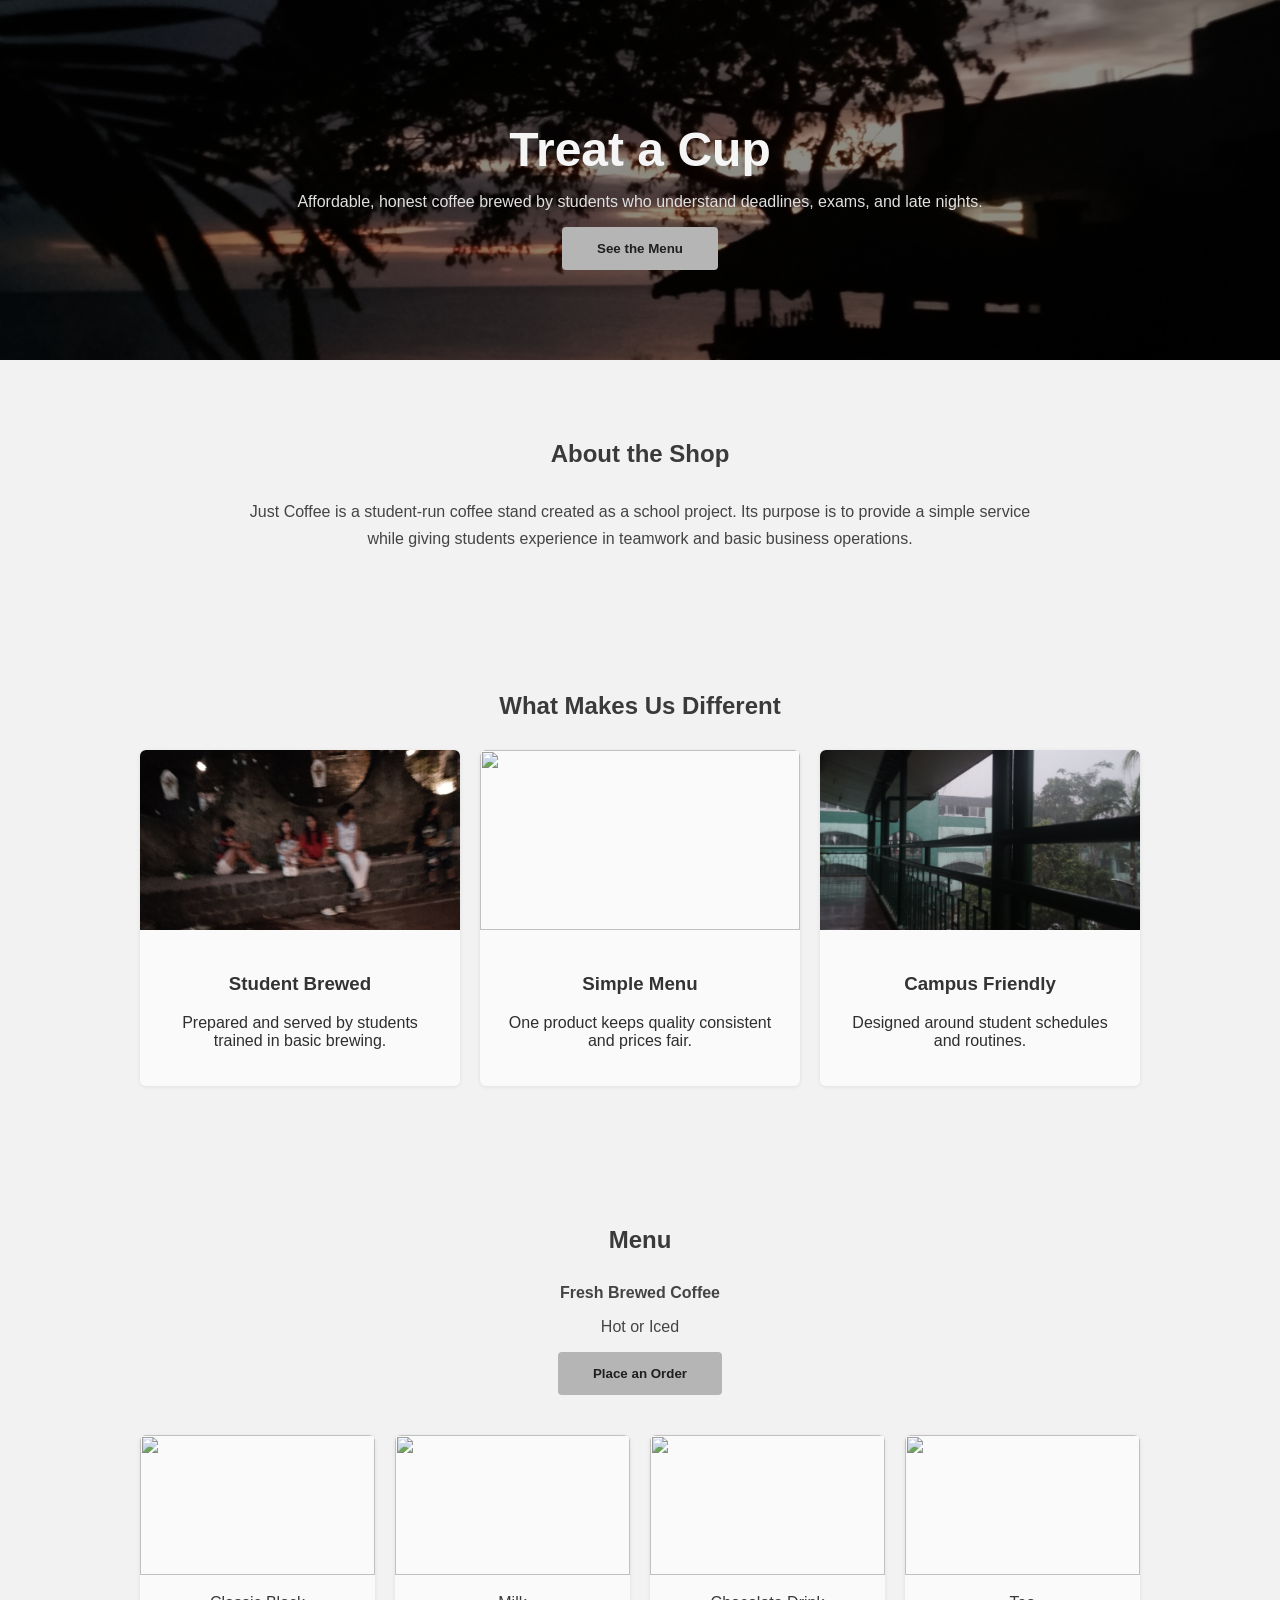
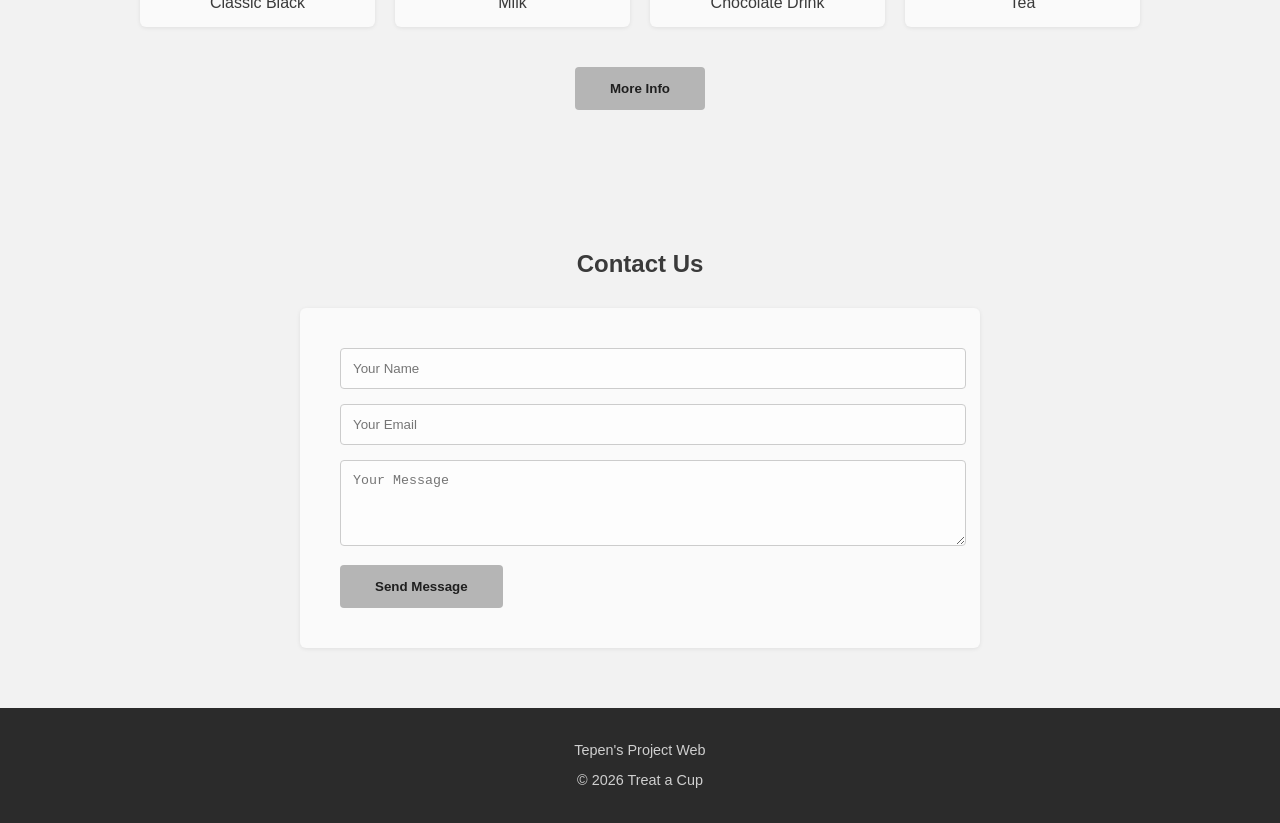
==== index.html @ 4d72328b "Add files via upload" ====
<!DOCTYPE html>
<html lang="en">
<head>
    <meta charset="UTF-8">
    <title>Treat a Cup | Student Brewed</title>
    <meta name="viewport" content="width=device-width, initial-scale=1.0">

    <!-- Link to external CSS file -->
    <link rel="stylesheet" href="style.css">
</head>
<body>

    <!-- Header / Hero section -->
    <header>
        <h1>Treat a Cup</h1>
        <p>
            Affordable, honest coffee brewed by students who understand
            deadlines, exams, and late nights.
        </p>
        <button onclick="scrollToMenu()">See the Menu</button>
    </header>

    <!-- About section -->
    <section>
        <h2>About the Shop</h2>
        <p class="center-text">
            Just Coffee is a student-run coffee stand created as a school project.
            Its purpose is to provide a simple service while giving students
            experience in teamwork and basic business operations.
        </p>
    </section>

    <!-- Features section -->
    <section>
        <h2>What Makes Us Different</h2>

        <div class="cards">
            <div class="card">
                <img src="ao.jpg">
                <div class="card-content">
                    <h3>Student Brewed</h3>
                    <p>Prepared and served by students trained in basic brewing.</p>
                </div>
            </div>

            <div class="card">
                <img src="tilt.jpg">
                <div class="card-content">
                    <h3>Simple Menu</h3>
                    <p>One product keeps quality consistent and prices fair.</p>
                </div>
            </div>

            <div class="card">
                <img src="mrem.jpg">
                <div class="card-content">
                    <h3>Campus Friendly</h3>
                    <p>Designed around student schedules and routines.</p>
                </div>
            </div>
        </div>
    </section>

    <!-- Menu section -->
    <section class="menu" id="menu">
    <h2>Menu</h2>
    <p><strong>Fresh Brewed Coffee</strong></p>
    <p>Hot or Iced</p>
    
<button onclick="openOrder()">Place an Order</button>

<div id="orderBox" class="order-box hidden">
    <h3>Choose Your Coffee</h3>

    <div class="options">
        <label><input type="radio" name="coffee" value="Classic Black"> Classic Black</label>
        <label><input type="radio" name="coffee" value="Milk"> Milk</label>
        <label><input type="radio" name="coffee" value="Chocolate"> Chocolate</label>
        <label><input type="radio" name="coffee" value="Tea"> Tea</label>
    </div>

    <h3>Sugar Level</h3>

    <div class="options">
        <label><input type="radio" name="sugar" value="0%"> 0%</label>
        <label><input type="radio" name="sugar" value="25%"> 25%</label>
        <label><input type="radio" name="sugar" value="50%"> 50%</label>
        <label><input type="radio" name="sugar" value="100%"> 100%</label>
    </div>

    <button onclick="submitOrder()">Confirm Order</button>
</div>

    <div class="menu-items">
        <div class="menu-item">
            <img src="blackc.jpg">
            <p>Classic Black</p>
        </div>

        <div class="menu-item">
            <img src="milk.jpg">
            <p>Milk</p>
        </div>

        <div class="menu-item">
            <img src="choco.jpg">
            <p>Chocolate Drink</p>
        </div>

        <div class="menu-item">
            <img src="tea.jpg">
            <p>Tea</p>
        </div>
    </div>

    <button onclick="toggleDetails()">More Info</button>

    <p id="details" class="hidden">
        All flavors are made using the same base brew.
        Adjusted only with milk, and sugar to keep
        preparation simple and consistent.
    </p>
</section>

    <!-- Contact section -->
    <section>
        <h2>Contact Us</h2>

        <div class="contact">
<form onsubmit="submitContactForm(event)">
                <input type="text" id="contactName" placeholder="Your Name" required>
                <input type="email" id="contactEmail" placeholder="Your Email" required>
                <textarea rows="4" id="contactMessage" placeholder="Your Message"></textarea>
                <button type="submit">Send Message</button>
            </form>

            <p id="formMessage" class="hidden">
                **This contact form is for demonstration purposes only.**
            </p>
        </div>
    </section>

    <!-- Footer -->
    <footer>
        <p>Tepen's Project Web</p>
        <p>© 2026 Treat a Cup</p>
    </footer>

    <!-- Link to external JavaScript file -->
    <script src="script.js"></script>

</body>
</html>
---- style.css ----
/* General page styling */
body {
    margin: 0;
    font-family: Arial, sans-serif;
    background-color: #f2f2f2;
    color: #2e2e2e;
}

/* Header / hero section */
header {
    background: linear-gradient(rgba(0,0,0,0.45), rgba(0,0,0,0.45)),
                url("bg.jpg");
    background-size: cover;
    background-position: center;
    color: #f5f5f5;
    padding: 90px 20px;
    text-align: center;
}

header h1 {
    font-size: 3rem;
    margin-bottom: 10px;
}

header p {
    color: #e0e0e0;
}

/* Buttons */
button {
    padding: 14px 35px;
    border: none;
    background-color: #b5b5b5;
    color: #1f1f1f;
    font-weight: bold;
    cursor: pointer;
    border-radius: 4px;
    transition: background-color 0.3s;
}

button:hover {
    background-color: #9f9f9f;
}

/* Section layout */
section {
    padding: 60px 20px;
    max-width: 1000px;
    margin: auto;
}

/* Headings */
h2 {
    text-align: center;
    color: #3a3a3a;
    margin-bottom: 30px;
}

/* Centered paragraph text */
.center-text {
    max-width: 800px;
    margin: auto;
    line-height: 1.7;
    text-align: center;
    color: #444;
}

/* Card layout */
.cards {
    display: grid;
    grid-template-columns: repeat(auto-fit, minmax(250px, 1fr));
    gap: 20px;
}

.card {
    background-color: #fafafa;
    border-radius: 6px;
    overflow: hidden;
    box-shadow: 0 1px 4px rgba(0,0,0,0.08);
    transition: transform 0.3s;
}

.card:hover {
    transform: translateY(-3px);
}

.card img {
    width: 100%;
    height: 180px;
    object-fit: cover;
    filter: grayscale(30%);
}

.card-content {
    padding: 20px;
    text-align: center;
}

.card-content h3 {
    color: #333;
}

/* Menu section */
.menu {
    text-align: center;
}

.menu p {
    color: #444;
}

/* Contact form */
.contact {
    background-color: #fafafa;
    padding: 40px;
    border-radius: 6px;
    max-width: 600px;
    margin: auto;
    box-shadow: 0 1px 4px rgba(0,0,0,0.08);
}

.contact input,
.contact textarea {
    width: 100%;
    padding: 12px;
    margin-bottom: 15px;
    border-radius: 4px;
    border: 1px solid #ccc;
    background-color: #fdfdfd;
    color: #2e2e2e;
}

/* Utility class */
.hidden {
    display: none;
}

/* Footer */
footer {
    background-color: #2b2b2b;
    color: #cfcfcf;
    text-align: center;
    padding: 20px;
    font-size: 0.9rem;
}

/* Menu item grid */
.menu-items {
    display: grid;
    grid-template-columns: repeat(auto-fit, minmax(180px, 1fr));
    gap: 20px;
    margin: 40px 0;
}

.menu-item {
    background-color: #fafafa;
    border-radius: 6px;
    overflow: hidden;
    box-shadow: 0 1px 4px rgba(0,0,0,0.08);
    text-align: center;
}

.menu-item img {
    width: 100%;
    height: 140px;
    object-fit: cover;
    filter: grayscale(35%);
}

.menu-item p {
    margin: 15px 0;
    color: #3a3a3a;
    font-weight: 500;
}

/* Order box */
.order-box {
    margin-top: 30px;
    padding: 30px;
    background-color: #fafafa;
    border-radius: 6px;
    max-width: 500px;
    margin-left: auto;
    margin-right: auto;
    box-shadow: 0 1px 4px rgba(0,0,0,0.08);
    text-align: left;
}

.order-box h3 {
    margin-bottom: 15px;
    color: #3a3a3a;
}

/* Radio options */
.options {
    display: grid;
    gap: 10px;
    margin-bottom: 25px;
}

.options label {
    display: flex;
    align-items: center;
    gap: 10px;
    cursor: pointer;
    color: #333;
}

.options input[type="radio"] {
    accent-color: #8a8a8a;
}

/* Utility */
.hidden {
    display: none;
}
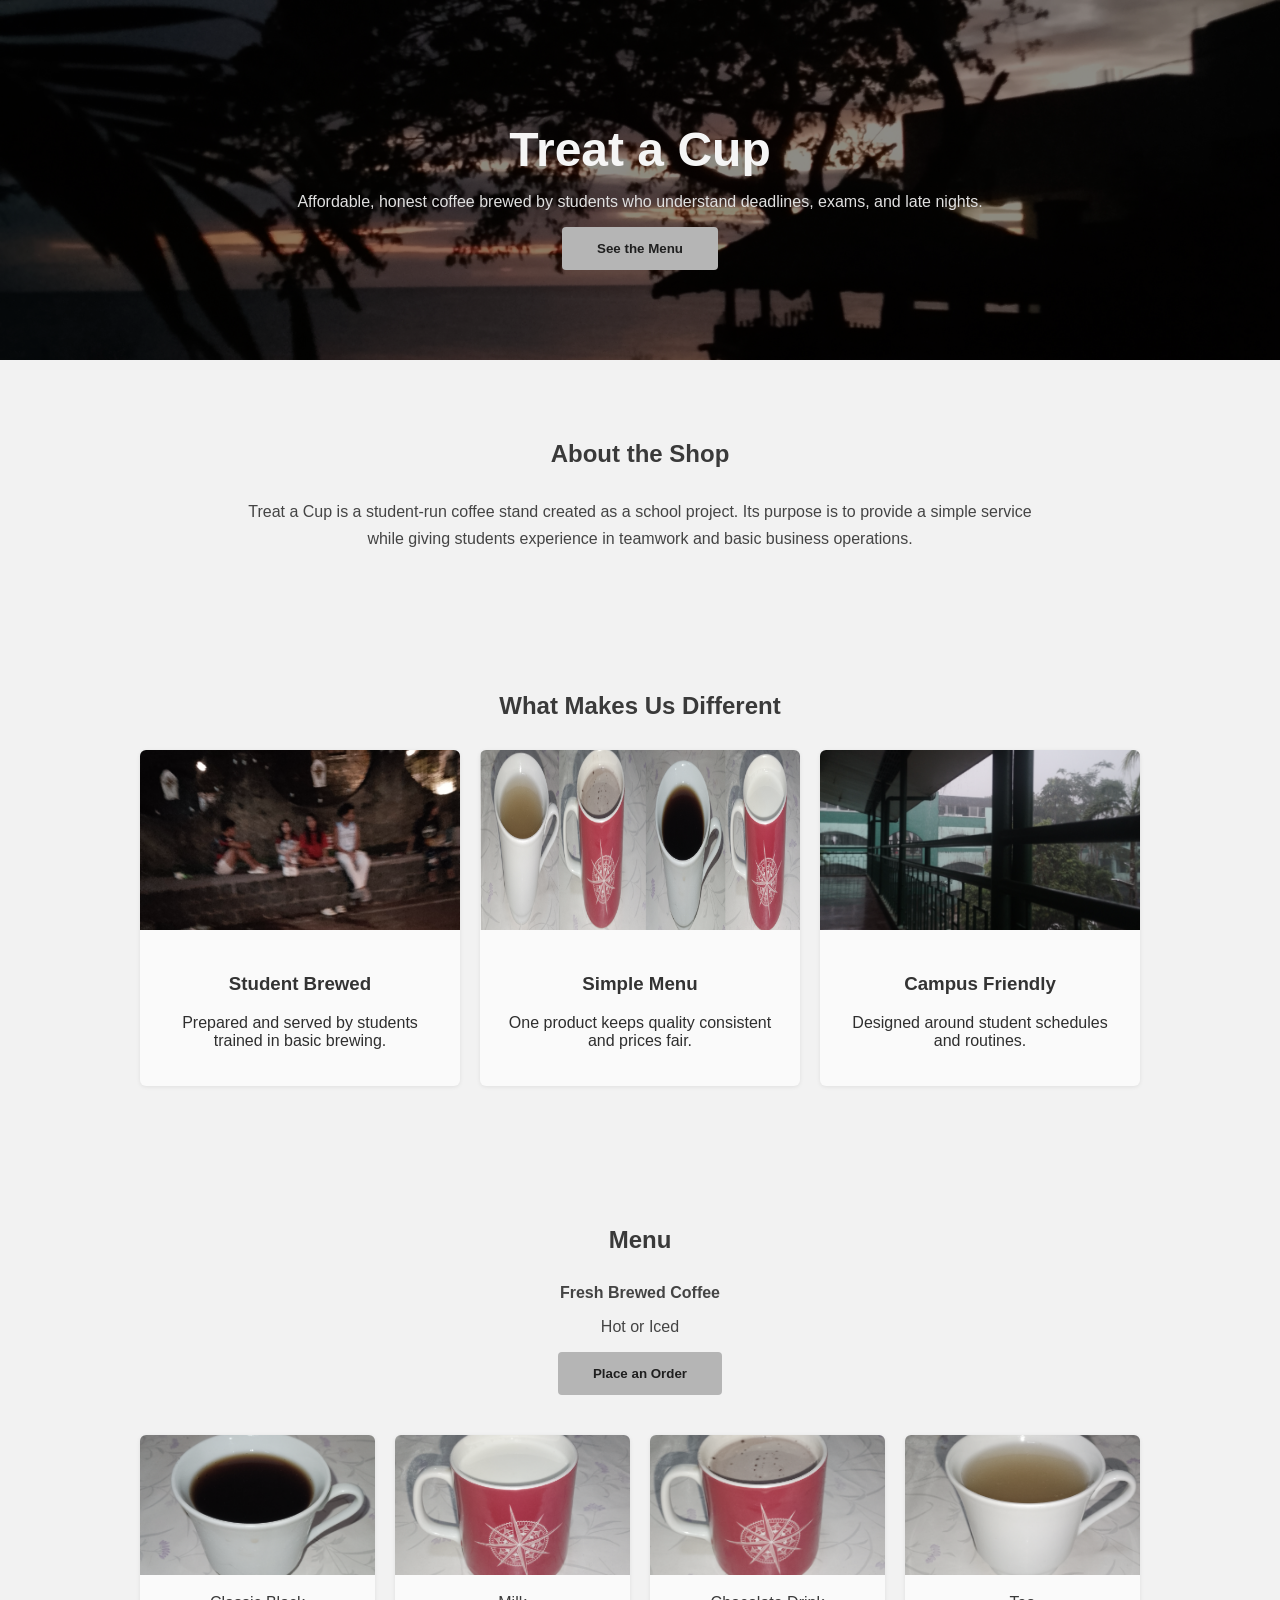
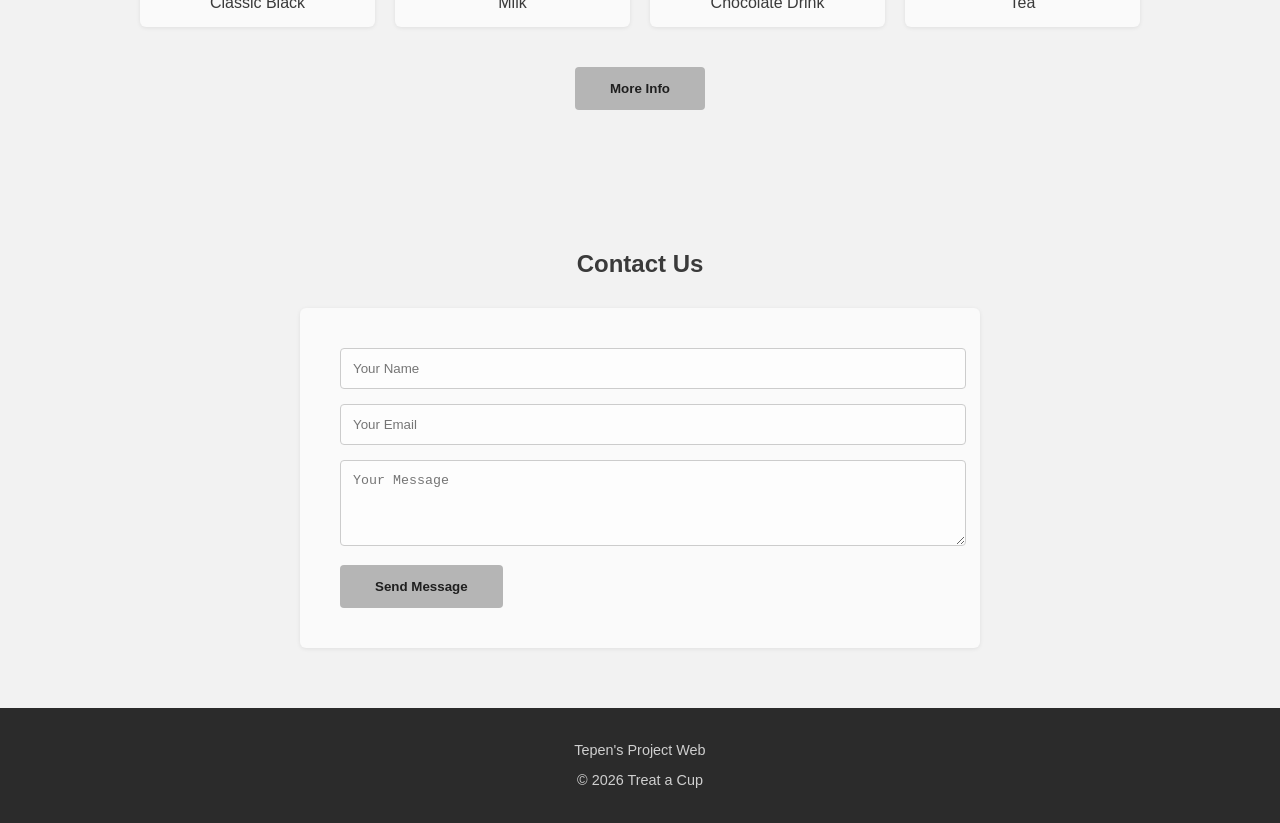
==== commit 76c83124: "Update index.html" ====
--- a/index.html
+++ b/index.html
@@ -24,7 +24,7 @@
     <section>
         <h2>About the Shop</h2>
         <p class="center-text">
-            Just Coffee is a student-run coffee stand created as a school project.
+            Treat a Cup is a student-run coffee stand created as a school project.
             Its purpose is to provide a simple service while giving students
             experience in teamwork and basic business operations.
         </p>
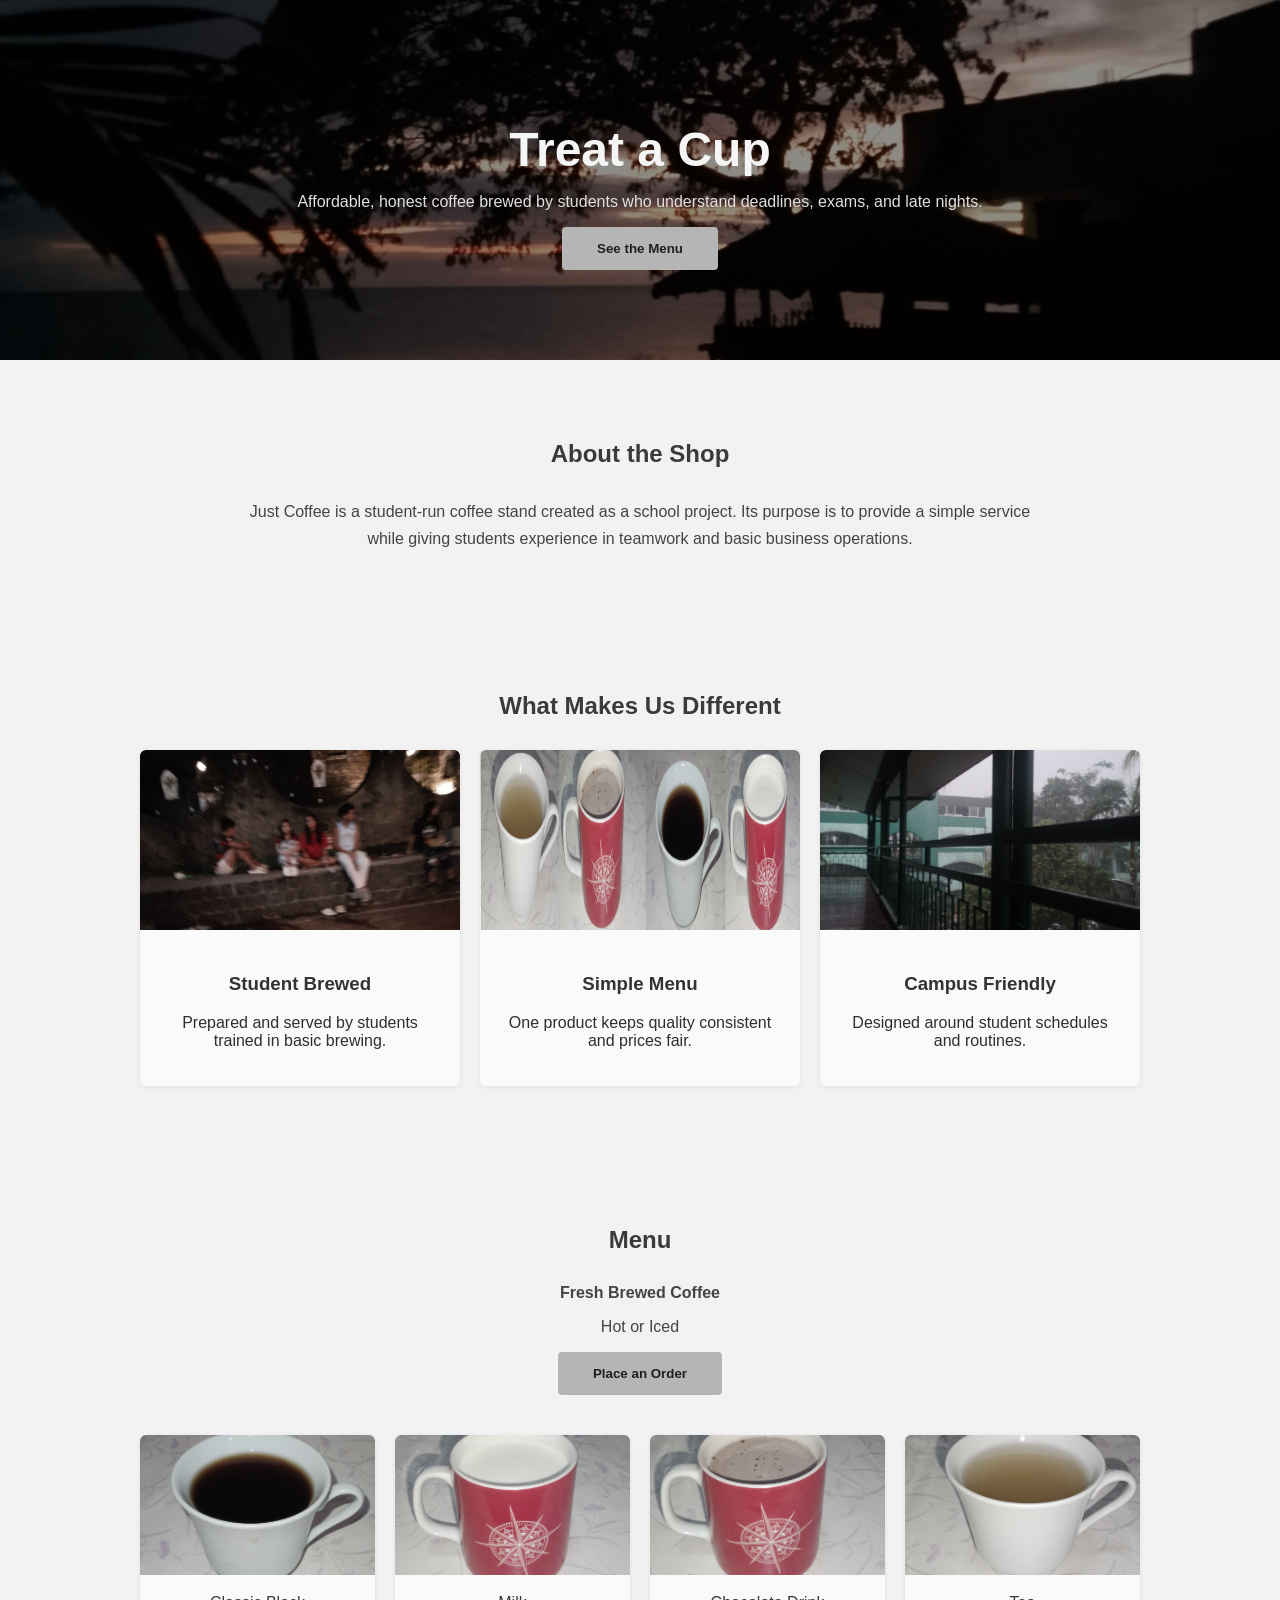
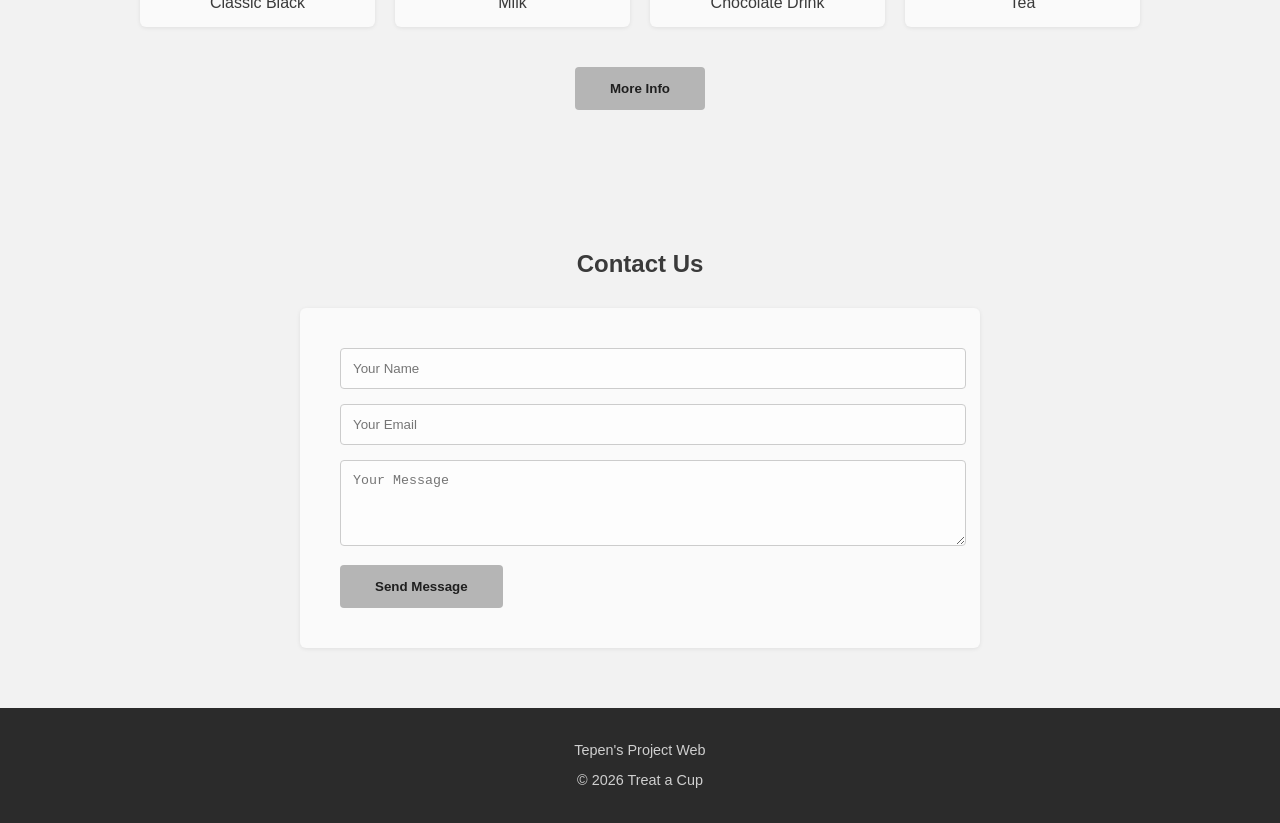
==== commit fbe1db9f: "Add files via upload" ====
--- a/index.html
+++ b/index.html
@@ -24,7 +24,7 @@
     <section>
         <h2>About the Shop</h2>
         <p class="center-text">
-            Treat a Cup is a student-run coffee stand created as a school project.
+            Just Coffee is a student-run coffee stand created as a school project.
             Its purpose is to provide a simple service while giving students
             experience in teamwork and basic business operations.
         </p>
@@ -87,6 +87,14 @@
         <label><input type="radio" name="sugar" value="50%"> 50%</label>
         <label><input type="radio" name="sugar" value="100%"> 100%</label>
     </div>
+    
+    <h3>Ice Option</h3>
+
+<div class="options">
+    <label><input type="radio" name="ice" value="No"> No Ice</label>
+    <label><input type="radio" name="ice" value="Yes"> Add Ice (+5)</label>
+</div>
+
 
     <button onclick="submitOrder()">Confirm Order</button>
 </div>
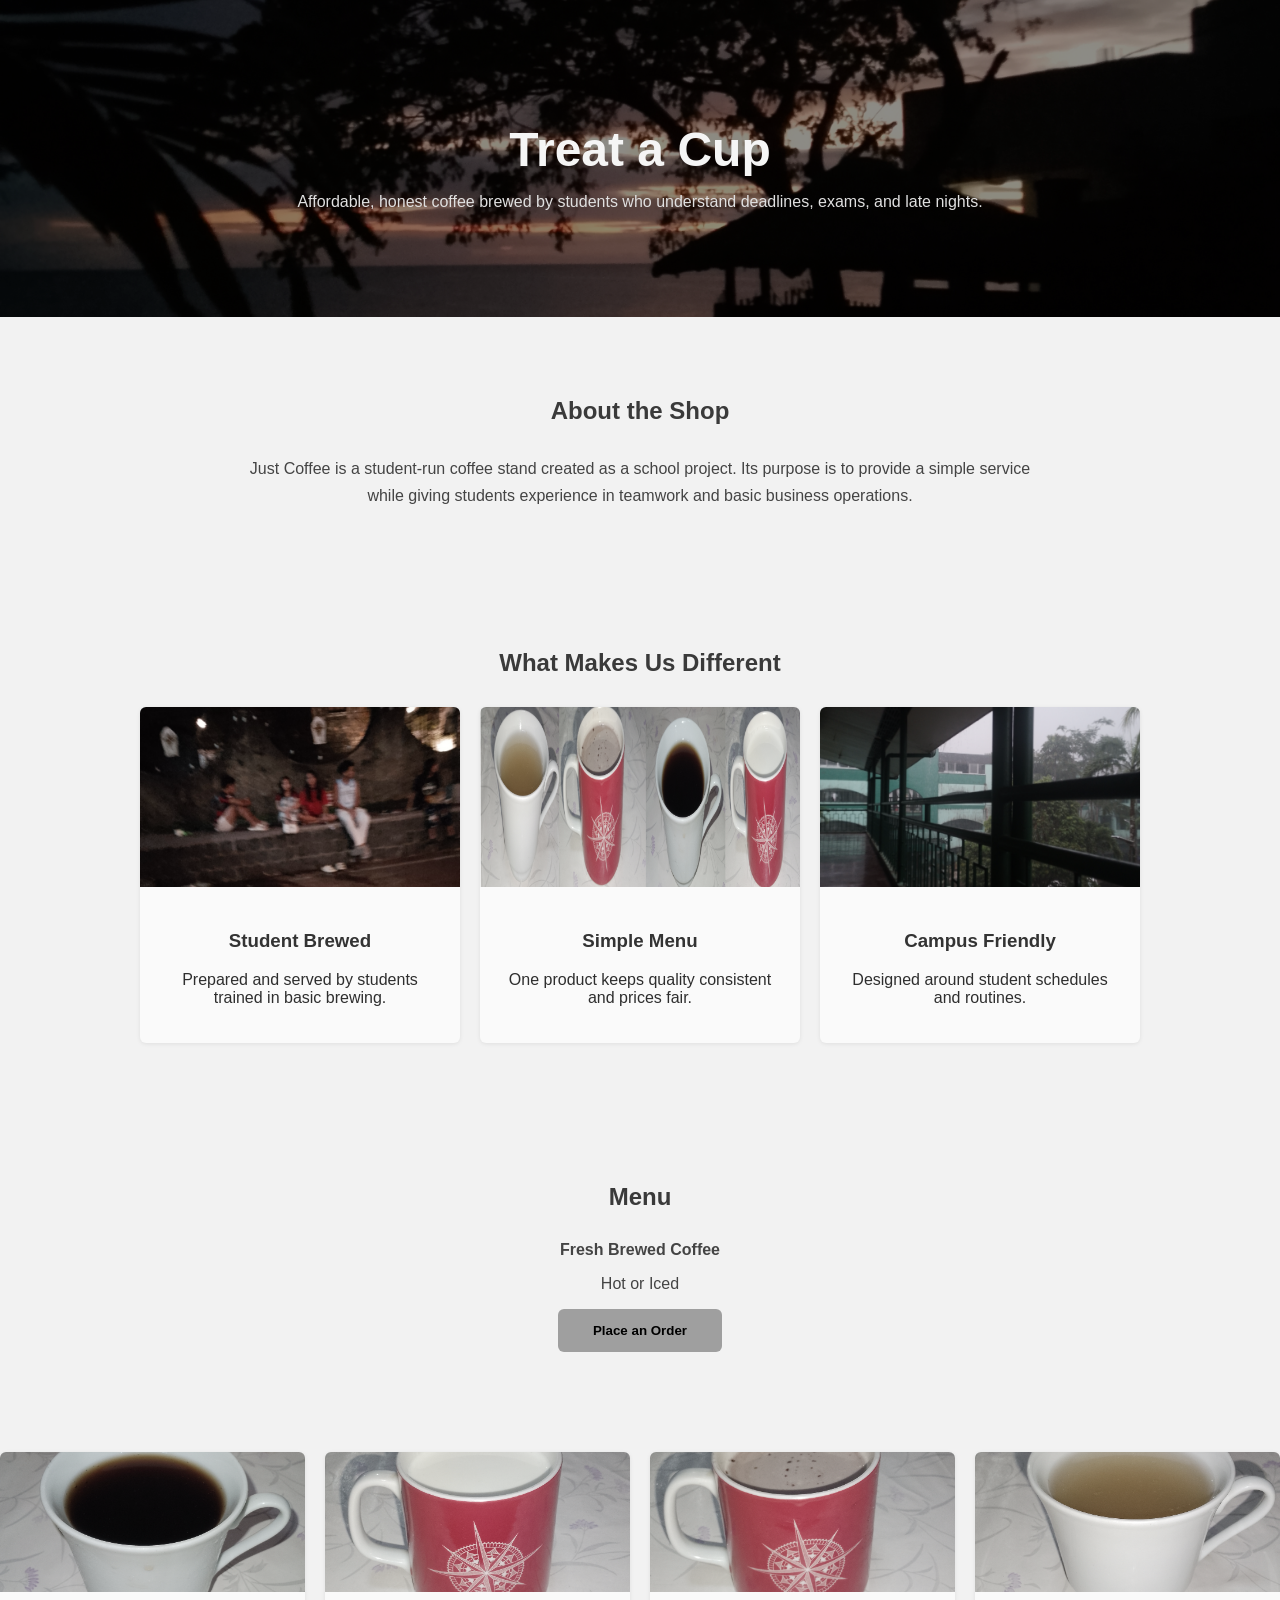
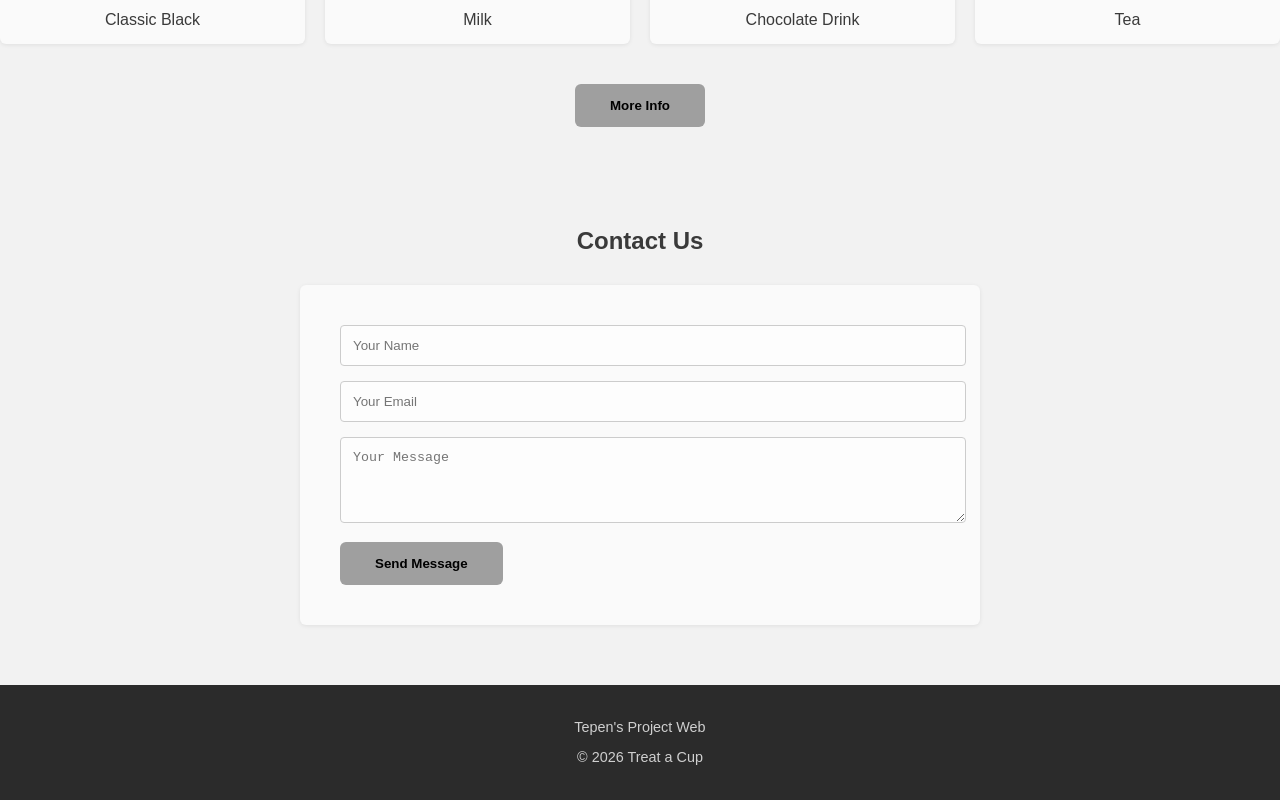
==== commit c5b4f157: "Add files via upload" ====
--- a/index.html
+++ b/index.html
@@ -4,158 +4,182 @@
     <meta charset="UTF-8">
     <title>Treat a Cup | Student Brewed</title>
     <meta name="viewport" content="width=device-width, initial-scale=1.0">
-
-    <!-- Link to external CSS file -->
     <link rel="stylesheet" href="style.css">
 </head>
 <body>
 
-    <!-- Header / Hero section -->
-    <header>
-        <h1>Treat a Cup</h1>
-        <p>
-            Affordable, honest coffee brewed by students who understand
-            deadlines, exams, and late nights.
-        </p>
-        <button onclick="scrollToMenu()">See the Menu</button>
-    </header>
+<header>
+    <h1>Treat a Cup</h1>
+    <p>Affordable, honest coffee brewed by students who understand deadlines, exams, and late nights.</p>
+</header>
 
-    <!-- About section -->
-    <section>
-        <h2>About the Shop</h2>
-        <p class="center-text">
-            Just Coffee is a student-run coffee stand created as a school project.
-            Its purpose is to provide a simple service while giving students
-            experience in teamwork and basic business operations.
-        </p>
-    </section>
+<section>
+    <h2>About the Shop</h2>
+    <p class="center-text">
+        Just Coffee is a student-run coffee stand created as a school project.
+        Its purpose is to provide a simple service while giving students
+        experience in teamwork and basic business operations.
+    </p>
+</section>
 
-    <!-- Features section -->
-    <section>
-        <h2>What Makes Us Different</h2>
-
-        <div class="cards">
-            <div class="card">
-                <img src="ao.jpg">
-                <div class="card-content">
-                    <h3>Student Brewed</h3>
-                    <p>Prepared and served by students trained in basic brewing.</p>
-                </div>
-            </div>
-
-            <div class="card">
-                <img src="tilt.jpg">
-                <div class="card-content">
-                    <h3>Simple Menu</h3>
-                    <p>One product keeps quality consistent and prices fair.</p>
-                </div>
-            </div>
-
-            <div class="card">
-                <img src="mrem.jpg">
-                <div class="card-content">
-                    <h3>Campus Friendly</h3>
-                    <p>Designed around student schedules and routines.</p>
-                </div>
+<section>
+    <h2>What Makes Us Different</h2>
+    <div class="cards">
+        <div class="card">
+            <img src="ao.jpg" alt="Student Brewed">
+            <div class="card-content">
+                <h3>Student Brewed</h3>
+                <p>Prepared and served by students trained in basic brewing.</p>
             </div>
         </div>
-    </section>
+        <div class="card">
+            <img src="tilt.jpg" alt="Simple Menu">
+            <div class="card-content">
+                <h3>Simple Menu</h3>
+                <p>One product keeps quality consistent and prices fair.</p>
+            </div>
+        </div>
+        <div class="card">
+            <img src="mrem.jpg" alt="Campus Friendly">
+            <div class="card-content">
+                <h3>Campus Friendly</h3>
+                <p>Designed around student schedules and routines.</p>
+            </div>
+        </div>
+    </div>
+</section>
 
-    <!-- Menu section -->
-    <section class="menu" id="menu">
+<section class="menu" id="menu">
     <h2>Menu</h2>
     <p><strong>Fresh Brewed Coffee</strong></p>
     <p>Hot or Iced</p>
-    
-<button onclick="openOrder()">Place an Order</button>
 
-<div id="orderBox" class="order-box hidden">
-    <h3>Choose Your Coffee</h3>
+    <button class="primary-btn" onclick="openOrder()">Place an Order</button>
 
-    <div class="options">
-        <label><input type="radio" name="coffee" value="Classic Black"> Classic Black</label>
-        <label><input type="radio" name="coffee" value="Milk"> Milk</label>
-        <label><input type="radio" name="coffee" value="Chocolate"> Chocolate</label>
-        <label><input type="radio" name="coffee" value="Tea"> Tea</label>
+    <div id="orderBox" class="order-box hidden">
+
+        <h3>Choose Your Coffee</h3>
+        <div class="options">
+            <label><input type="radio" name="coffee" value="Classic Black"> Classic Black</label>
+            <label><input type="radio" name="coffee" value="Milk"> Milk</label>
+            <label><input type="radio" name="coffee" value="Chocolate"> Chocolate</label>
+            <label><input type="radio" name="coffee" value="Tea"> Tea</label>
+        </div>
+
+        <h3>Sugar Level</h3>
+        <div class="options">
+            <label><input type="radio" name="sugar" value="0%"> 0%</label>
+            <label><input type="radio" name="sugar" value="25%"> 25%</label>
+            <label><input type="radio" name="sugar" value="50%"> 50%</label>
+            <label><input type="radio" name="sugar" value="100%"> 100%</label>
+        </div>
+
+        <h3>Ice Option</h3>
+        <div class="options">
+            <label><input type="radio" name="ice" value="No"> No Ice</label>
+            <label><input type="radio" name="ice" value="Yes"> Add Ice (+₱5)</label>
+        </div>
+
+        <h3>Delivery Details</h3>
+        <input type="text" id="customerName" placeholder="Your Name" required>
+        <input type="text" id="contactNumber" placeholder="09XXXXXXXXX" required>
+
+        <label>Address</label><select id="barangay" required>
+    <option value="">Select Barangay</option>
+    <option value="Bagumbayan">Bagumbayan</option>
+    <option value="Cahig">Cahig</option>
+    <option value="Gugo">Gugo</option>
+    <option value="Ibabang Ilog">Ibabang Ilog</option>
+    <option value="Kalawitan">Kalawitan</option>
+    <option value="Lilio">Lilio</option>
+    <option value="Loob">Loob</option>
+    <option value="Lusacan">Lusacan</option>
+    <option value="Malabanan">Malabanan</option>
+    <option value="Mangyan">Mangyan</option>
+    <option value="Mayorga">Mayorga</option>
+    <option value="Maysapan">Maysapan</option>
+    <option value="Pangol">Pangol</option>
+    <option value="Poblacion I">Poblacion I</option>
+    <option value="Poblacion II">Poblacion II</option>
+    <option value="San Antonio">San Antonio</option>
+    <option value="San Isidro">San Isidro</option>
+    <option value="San Roque">San Roque</option>
+    <option value="Santa Cruz">Santa Cruz</option>
+    <option value="Santa Filomena">Santa Filomena</option>
+    <option value="Santo Domingo">Santo Domingo</option>
+    <option value="Santo Niño">Santo Niño</option>
+    <option value="Sapang Kawayan">Sapang Kawayan</option>
+    <option value="Tangkay">Tangkay</option>
+</select>
+
+<select id="sitio" required>
+    <option value="">Select Purok</option>
+    <option value="Purok 1">Purok 1</option>
+    <option value="Purok 2">Purok 2</option>
+    <option value="Purok 3">Purok 3</option>
+    <option value="Purok 4">Purok 4</option>
+    <option value="Purok 5">Purok 5</option>
+</select>
+        
+
+        <h3>Payment Method</h3>
+        <div class="options payment-options">
+            <label><input type="radio" name="payment" value="Cash" onclick="togglePayment()"> Cash on Delivery</label>
+            <label><input type="radio" name="payment" value="GCash" onclick="togglePayment()"> GCash</label>
+            <label><input type="radio" name="payment" value="PayMaya" onclick="togglePayment()"> PayMaya</label>
+            <label><input type="radio" name="payment" value="Card" onclick="togglePayment()"> Card</label>
+        </div>
+
+        <div id="ewalletBox" class="hidden">
+            <input type="text" id="ewalletNumber" placeholder="Mobile Number (09XXXXXXXXX)">
+        </div>
+
+        <div id="cardBox" class="hidden">
+            <input type="text" id="cardNumber" placeholder="Card Number (16 digits)">
+            <input type="text" id="expiry" placeholder="MM/YY">
+            <input type="text" id="cvv" placeholder="CVV">
+            <input type="text" id="location" placeholder="Billing Location (optional)">
+        </div>
+
+        <button type="button" class="primary-btn" onclick="submitOrder()">Confirm Order</button>
     </div>
+</section>
 
-    <h3>Sugar Level</h3>
-
-    <div class="options">
-        <label><input type="radio" name="sugar" value="0%"> 0%</label>
-        <label><input type="radio" name="sugar" value="25%"> 25%</label>
-        <label><input type="radio" name="sugar" value="50%"> 50%</label>
-        <label><input type="radio" name="sugar" value="100%"> 100%</label>
-    </div>
-    
-    <h3>Ice Option</h3>
-
-<div class="options">
-    <label><input type="radio" name="ice" value="No"> No Ice</label>
-    <label><input type="radio" name="ice" value="Yes"> Add Ice (+5)</label>
+<div class="menu-items">
+    <div class="menu-item"><img src="blackc.jpg" alt=""><p>Classic Black</p></div>
+    <div class="menu-item"><img src="milk.jpg" alt=""><p>Milk</p></div>
+    <div class="menu-item"><img src="choco.jpg" alt=""><p>Chocolate Drink</p></div>
+    <div class="menu-item"><img src="tea.jpg" alt=""><p>Tea</p></div>
 </div>
 
+<div class="more-info-wrapper"><button onclick="toggleDetails()">More Info</button></div>
+<p id="details" class="hidden">All flavors are made using the same base brew. Adjusted only with milk, and sugar to keep preparation simple and consistent.</p>
 
-    <button onclick="submitOrder()">Confirm Order</button>
+<section>
+    <h2>Contact Us</h2>
+    <div class="contact">
+        <form onsubmit="submitContactForm(event)">
+            <input type="text" id="contactName" placeholder="Your Name" required>
+            <input type="email" id="contactEmail" placeholder="Your Email" required>
+            <textarea rows="4" id="contactMessage" placeholder="Your Message"></textarea>
+            <button type="submit">Send Message</button>
+        </form>
+        <p id="formMessage" class="hidden">**This contact form is for demonstration purposes only.**</p>
+    </div>
+</section>
+
+<footer>
+    <p>Tepen's Project Web</p>
+    <p>© 2026 Treat a Cup</p>
+</footer>
+
+<div id="receiptOverlay" class="overlay hidden">
+    <div class="receipt">
+        <div id="receiptContent"></div>
+        <button onclick="closeReceipt()">Close</button>
+    </div>
 </div>
 
-    <div class="menu-items">
-        <div class="menu-item">
-            <img src="blackc.jpg">
-            <p>Classic Black</p>
-        </div>
-
-        <div class="menu-item">
-            <img src="milk.jpg">
-            <p>Milk</p>
-        </div>
-
-        <div class="menu-item">
-            <img src="choco.jpg">
-            <p>Chocolate Drink</p>
-        </div>
-
-        <div class="menu-item">
-            <img src="tea.jpg">
-            <p>Tea</p>
-        </div>
-    </div>
-
-    <button onclick="toggleDetails()">More Info</button>
-
-    <p id="details" class="hidden">
-        All flavors are made using the same base brew.
-        Adjusted only with milk, and sugar to keep
-        preparation simple and consistent.
-    </p>
-</section>
-
-    <!-- Contact section -->
-    <section>
-        <h2>Contact Us</h2>
-
-        <div class="contact">
-<form onsubmit="submitContactForm(event)">
-                <input type="text" id="contactName" placeholder="Your Name" required>
-                <input type="email" id="contactEmail" placeholder="Your Email" required>
-                <textarea rows="4" id="contactMessage" placeholder="Your Message"></textarea>
-                <button type="submit">Send Message</button>
-            </form>
-
-            <p id="formMessage" class="hidden">
-                **This contact form is for demonstration purposes only.**
-            </p>
-        </div>
-    </section>
-
-    <!-- Footer -->
-    <footer>
-        <p>Tepen's Project Web</p>
-        <p>© 2026 Treat a Cup</p>
-    </footer>
-
-    <!-- Link to external JavaScript file -->
-    <script src="script.js"></script>
-
+<script src="script.js"></script>
 </body>
 </html>
--- a/style.css
+++ b/style.css
@@ -27,19 +27,19 @@
 }
 
 /* Buttons */
-button {
+button, .primary-btn {
     padding: 14px 35px;
     border: none;
-    background-color: #b5b5b5;
-    color: #1f1f1f;
+    border-radius: 6px;
+    background-color: #9f9f9f;
+    color: black;
     font-weight: bold;
     cursor: pointer;
-    border-radius: 4px;
-    transition: background-color 0.3s;
-}
-
-button:hover {
-    background-color: #9f9f9f;
+    transition: background 0.3s, transform 0.2s;
+}
+
+button:hover, .primary-btn:hover {
+    transform: translateY(-2px);
 }
 
 /* Section layout */
@@ -65,7 +65,7 @@
     color: #444;
 }
 
-/* Card layout */
+/* Cards */
 .cards {
     display: grid;
     grid-template-columns: repeat(auto-fit, minmax(250px, 1fr));
@@ -80,9 +80,7 @@
     transition: transform 0.3s;
 }
 
-.card:hover {
-    transform: translateY(-3px);
-}
+.card:hover { transform: translateY(-3px); }
 
 .card img {
     width: 100%;
@@ -96,20 +94,190 @@
     text-align: center;
 }
 
-.card-content h3 {
+.card-content h3 { color: #333; }
+
+/* Menu section */
+.menu { text-align: center; }
+
+.menu p { color: #444; }
+
+/* Menu items grid */
+.menu-items {
+    display: grid;
+    grid-template-columns: repeat(auto-fit, minmax(180px, 1fr));
+    gap: 20px;
+    margin: 40px 0;
+}
+
+.menu-item {
+    background-color: #fafafa;
+    border-radius: 6px;
+    overflow: hidden;
+    box-shadow: 0 1px 4px rgba(0,0,0,0.08);
+    text-align: center;
+}
+
+.menu-item img {
+    width: 100%;
+    height: 140px;
+    object-fit: cover;
+    filter: grayscale(35%);
+}
+
+.menu-item p {
+    margin: 15px 0;
+    color: #3a3a3a;
+    font-weight: 500;
+}
+
+/* Order Box */
+.order-box {
+    background: #ffffff;
+    border-radius: 12px;
+    padding: 30px;
+    max-width: 500px;
+    margin: 30px auto;
+    box-shadow: 0 6px 18px rgba(0,0,0,0.08);
+    transition: all 0.3s ease;
+    text-align: left;
+}
+
+.order-box h3 {
+    margin-bottom: 15px;
     color: #333;
-}
-
-/* Menu section */
-.menu {
-    text-align: center;
-}
-
-.menu p {
-    color: #444;
-}
-
-/* Contact form */
+    border-bottom: 1px solid #eee;
+    padding-bottom: 5px;
+}
+
+/* Inputs and textareas inside order box */
+.order-box input[type="text"],
+.order-box textarea {
+    width: 100%;
+    padding: 12px;
+    margin: 8px 0 15px 0;
+    border-radius: 6px;
+    border: 1px solid #ccc;
+    font-size: 0.95rem;
+    background-color: #fdfdfd;
+    box-sizing: border-box;
+    display: block;
+}
+
+.order-box input[type="text"]:focus,
+.order-box textarea:focus {
+    outline: none;
+    border-color: #8a8a8a;
+    box-shadow: 0 0 0 2px rgba(0,0,0,0.05);
+}
+
+.order-box textarea {
+    resize: vertical;
+    min-height: 60px;
+}
+
+/* Radio options */
+.options {
+    display: flex;
+    flex-wrap: wrap;
+    gap: 12px;
+    margin-bottom: 20px;
+}
+
+.options label {
+    flex: 1 1 45%;
+    padding: 12px 15px;
+    background: #f7f7f7;
+    border-radius: 8px;
+    cursor: pointer;
+    display: flex;
+    align-items: center;
+    gap: 8px;
+    transition: background 0.2s, transform 0.2s;
+}
+
+.options label:hover {
+    background: #e8e8e8;
+    transform: translateY(-2px);
+}
+
+.options input[type="radio"] {
+    accent-color: #8a8a8a;
+}
+
+/* Payment Boxes */
+#ewalletBox, #cardBox {
+    background: #f9f9f9;
+    padding: 20px;
+    border-radius: 10px;
+    margin-bottom: 20px;
+}
+
+#ewalletBox input, #cardBox input {
+    width: 100%;
+    padding: 12px;
+    margin-top: 8px;
+    margin-bottom: 12px;
+    border-radius: 8px;
+    border: 1px solid #ccc;
+    font-size: 0.95rem;
+}
+
+/* More Info */
+.more-info-wrapper {
+    display: flex;
+    justify-content: center;
+    margin: 20px 0;
+}
+
+/* Overlay receipt */
+.overlay {
+    position: fixed;
+    top: 0;
+    left: 0;
+    width: 100%;
+    height: 100%;
+    background: rgba(0,0,0,0.4);
+    display: flex;
+    align-items: center;
+    justify-content: center;
+    z-index: 999;
+}
+
+.receipt {
+    background: #fff;
+    width: 320px;
+    padding: 20px;
+    border-radius: 12px;
+    font-family: Arial, sans-serif;
+    color: #333;
+    text-align: left;
+}
+
+.receipt h2 {
+    text-align: center;
+    margin-bottom: 15px;
+}
+
+.receipt p { margin: 6px 0; }
+
+.receipt .total {
+    font-weight: bold;
+    font-size: 16px;
+}
+
+.receipt button {
+    width: 100%;
+    padding: 12px;
+    border: none;
+    border-radius: 8px;
+    background: #9f9f9f;
+    color: black;
+    font-weight: bold;
+    cursor: pointer;
+    margin-top: 12px;
+}
+
+/* Contact Form */
 .contact {
     background-color: #fafafa;
     padding: 40px;
@@ -127,12 +295,6 @@
     border-radius: 4px;
     border: 1px solid #ccc;
     background-color: #fdfdfd;
-    color: #2e2e2e;
-}
-
-/* Utility class */
-.hidden {
-    display: none;
 }
 
 /* Footer */
@@ -144,73 +306,44 @@
     font-size: 0.9rem;
 }
 
-/* Menu item grid */
-.menu-items {
-    display: grid;
-    grid-template-columns: repeat(auto-fit, minmax(180px, 1fr));
-    gap: 20px;
-    margin: 40px 0;
-}
-
-.menu-item {
-    background-color: #fafafa;
-    border-radius: 6px;
-    overflow: hidden;
-    box-shadow: 0 1px 4px rgba(0,0,0,0.08);
-    text-align: center;
-}
-
-.menu-item img {
-    width: 100%;
-    height: 140px;
-    object-fit: cover;
-    filter: grayscale(35%);
-}
-
-.menu-item p {
-    margin: 15px 0;
-    color: #3a3a3a;
-    font-weight: 500;
-}
-
-/* Order box */
-.order-box {
-    margin-top: 30px;
-    padding: 30px;
-    background-color: #fafafa;
-    border-radius: 6px;
-    max-width: 500px;
-    margin-left: auto;
-    margin-right: auto;
-    box-shadow: 0 1px 4px rgba(0,0,0,0.08);
-    text-align: left;
-}
-
-.order-box h3 {
-    margin-bottom: 15px;
-    color: #3a3a3a;
-}
-
-/* Radio options */
-.options {
-    display: grid;
-    gap: 10px;
-    margin-bottom: 25px;
-}
-
-.options label {
-    display: flex;
-    align-items: center;
-    gap: 10px;
+/* Utility */
+.hidden { display: none; }
+
+/* Responsive */
+@media(max-width: 480px){
+    .options label { flex: 1 1 100%; }
+}
+
+/* Delivery dropdowns (Barangay & Sitio/Purok) *//* Style for dropdowns (barangay & sitio) */
+.order-box select {
+    width: 100%;
+    padding: 12px 15px;
+    margin: 8px 0 15px 0;
+    border-radius: 8px;
+    border: 1px solid #ccc;
+    background-color: #fdfdfd;
+    font-size: 0.95rem;
+    appearance: none; /* removes default arrow on some browsers */
+    -webkit-appearance: none;
+    -moz-appearance: none;
     cursor: pointer;
-    color: #333;
-}
-
-.options input[type="radio"] {
-    accent-color: #8a8a8a;
-}
-
-/* Utility */
-.hidden {
-    display: none;
-}
+    box-sizing: border-box;
+    transition: border-color 0.25s, box-shadow 0.25s;
+}
+
+/* Focus effect */
+.order-box select:focus {
+    outline: none;
+    border-color: #8a8a8a;
+    box-shadow: 0 0 0 2px rgba(0,0,0,0.05);
+}
+
+/* Optional: add a custom arrow */
+.order-box select {
+    background-image: url("data:image/svg+xml;utf8,<svg fill='black' height='12' viewBox='0 0 24 24' width='12' xmlns='http://www.w3.org/2000/svg'><path d='M7 10l5 5 5-5z'/></svg>");
+    background-repeat: no-repeat;
+    background-position: right 12px center;
+    background-size: 12px;
+}
+
+.
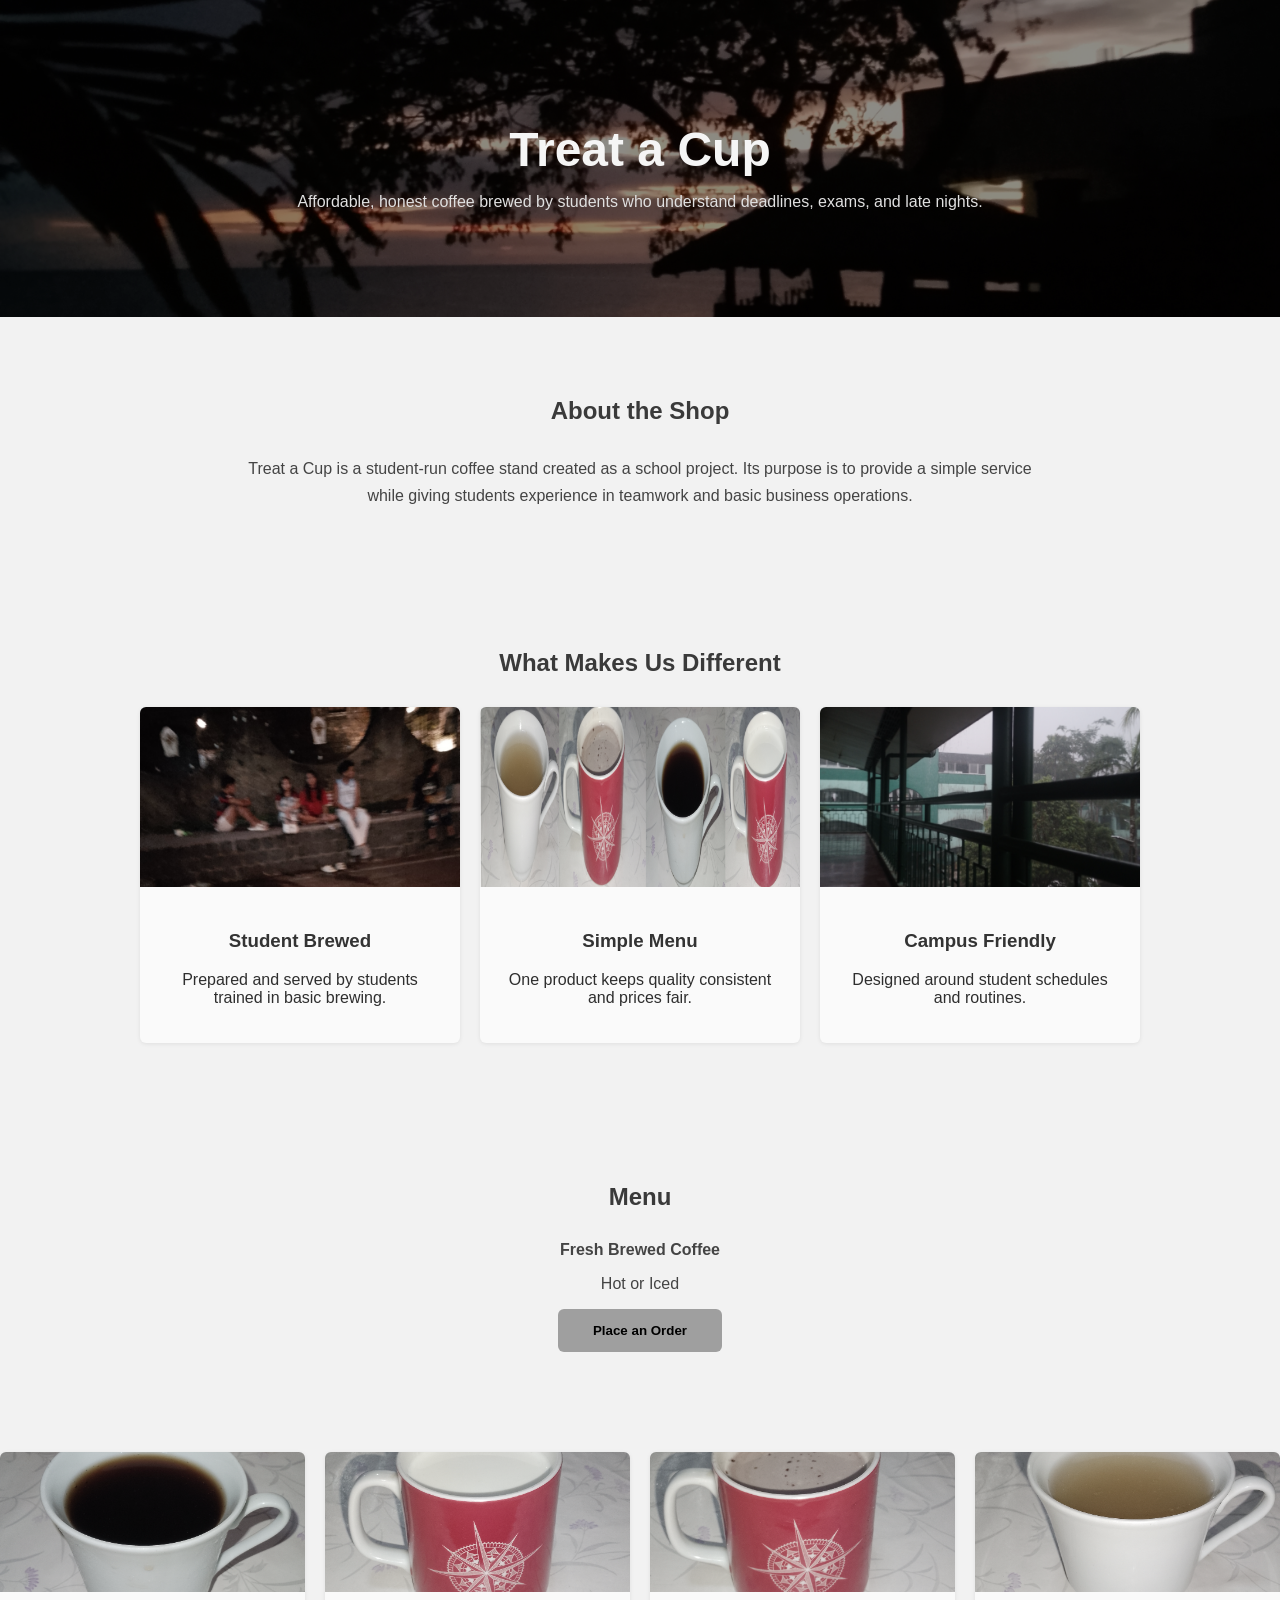
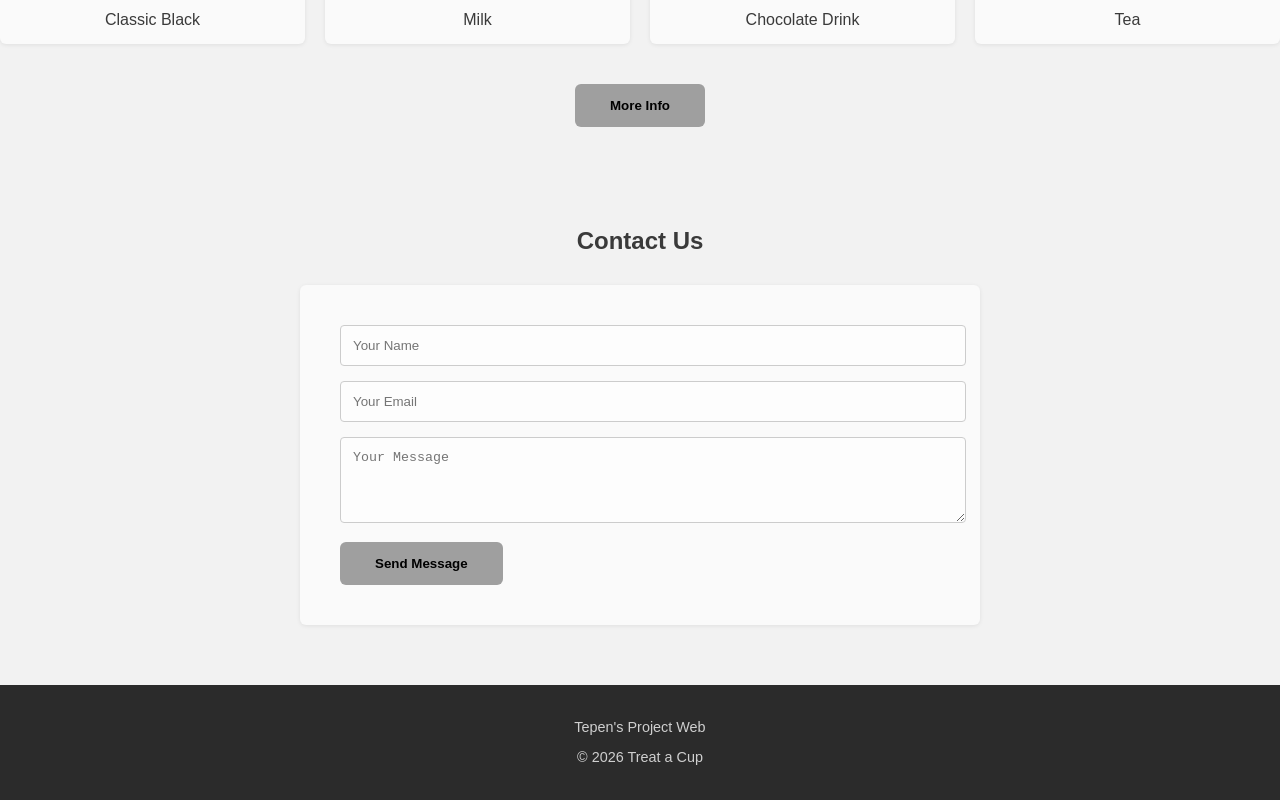
==== commit fab77f9b: "Update index.html" ====
--- a/index.html
+++ b/index.html
@@ -16,7 +16,7 @@
 <section>
     <h2>About the Shop</h2>
     <p class="center-text">
-        Just Coffee is a student-run coffee stand created as a school project.
+        Treat a Cup is a student-run coffee stand created as a school project.
         Its purpose is to provide a simple service while giving students
         experience in teamwork and basic business operations.
     </p>
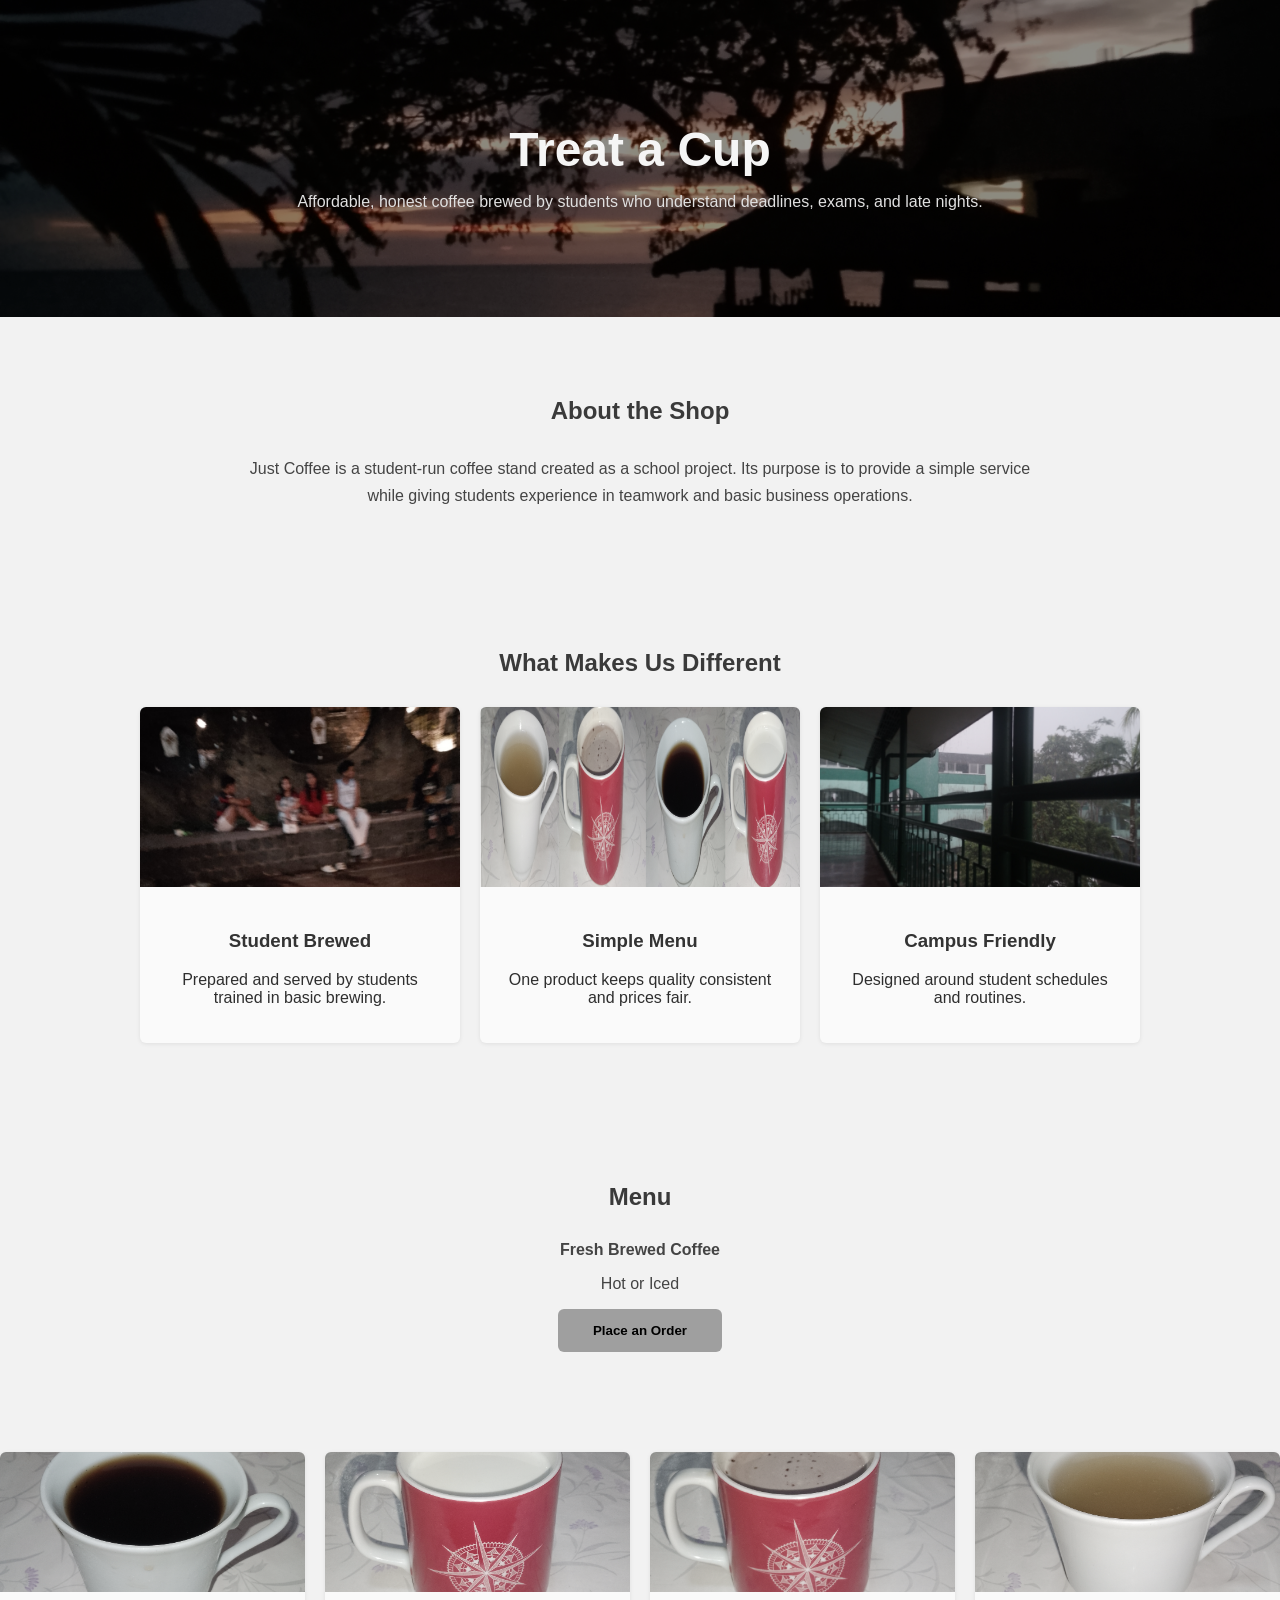
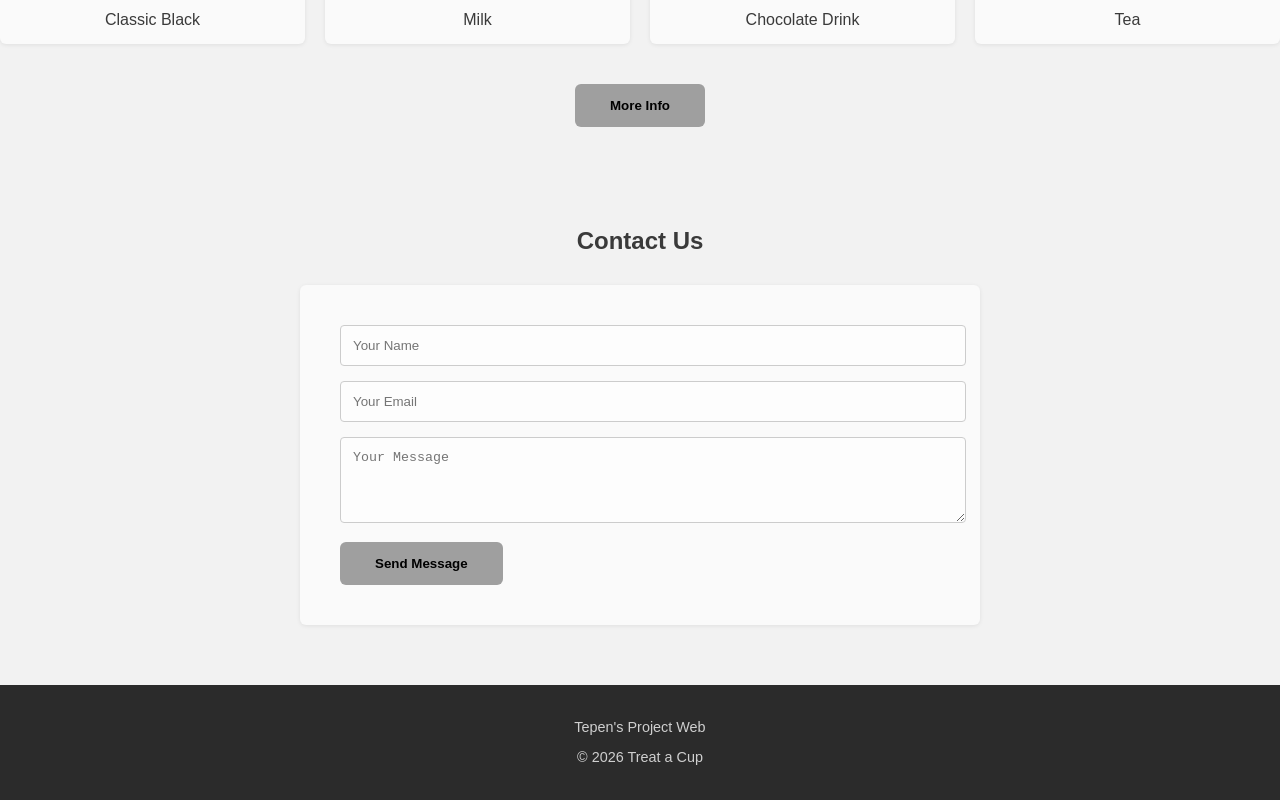
==== commit 5e787bd9: "Add files via upload" ====
--- a/index.html
+++ b/index.html
@@ -16,7 +16,7 @@
 <section>
     <h2>About the Shop</h2>
     <p class="center-text">
-        Treat a Cup is a student-run coffee stand created as a school project.
+        Just Coffee is a student-run coffee stand created as a school project.
         Its purpose is to provide a simple service while giving students
         experience in teamwork and basic business operations.
     </p>
@@ -79,48 +79,75 @@
             <label><input type="radio" name="ice" value="No"> No Ice</label>
             <label><input type="radio" name="ice" value="Yes"> Add Ice (+₱5)</label>
         </div>
-
-        <h3>Delivery Details</h3>
-        <input type="text" id="customerName" placeholder="Your Name" required>
-        <input type="text" id="contactNumber" placeholder="09XXXXXXXXX" required>
-
-        <label>Address</label><select id="barangay" required>
+        <h3>Shipping Information</h3>
+
+<input
+  type="text"
+  id="fullName"
+  placeholder="Full Name (e.g. Juan Dela Cruz)"
+  required
+>
+
+<input
+  type="text"
+  id="street"
+  placeholder="House No., Street, Subdivision"
+  required
+>
+
+<select id="province" required>
+  <option value="">Select Province</option>
+  <option value="Quezon">Quezon</option>
+</select>
+
+<div class="row">
+  <select id="municipality" required>
+    <option value="">Select City / Municipality</option>
+    <option value="Lucban">Lucban</option>
+  </select>
+
+  <select id="barangay" required>
     <option value="">Select Barangay</option>
-    <option value="Bagumbayan">Bagumbayan</option>
-    <option value="Cahig">Cahig</option>
-    <option value="Gugo">Gugo</option>
-    <option value="Ibabang Ilog">Ibabang Ilog</option>
-    <option value="Kalawitan">Kalawitan</option>
-    <option value="Lilio">Lilio</option>
-    <option value="Loob">Loob</option>
-    <option value="Lusacan">Lusacan</option>
-    <option value="Malabanan">Malabanan</option>
-    <option value="Mangyan">Mangyan</option>
-    <option value="Mayorga">Mayorga</option>
-    <option value="Maysapan">Maysapan</option>
-    <option value="Pangol">Pangol</option>
-    <option value="Poblacion I">Poblacion I</option>
-    <option value="Poblacion II">Poblacion II</option>
-    <option value="San Antonio">San Antonio</option>
-    <option value="San Isidro">San Isidro</option>
-    <option value="San Roque">San Roque</option>
-    <option value="Santa Cruz">Santa Cruz</option>
-    <option value="Santa Filomena">Santa Filomena</option>
-    <option value="Santo Domingo">Santo Domingo</option>
-    <option value="Santo Niño">Santo Niño</option>
-    <option value="Sapang Kawayan">Sapang Kawayan</option>
-    <option value="Tangkay">Tangkay</option>
-</select>
-
-<select id="sitio" required>
-    <option value="">Select Purok</option>
-    <option value="Purok 1">Purok 1</option>
-    <option value="Purok 2">Purok 2</option>
-    <option value="Purok 3">Purok 3</option>
-    <option value="Purok 4">Purok 4</option>
-    <option value="Purok 5">Purok 5</option>
-</select>
-        
+                <option value="Bagumbayan">Bagumbayan</option>
+                <option value="Cahig">Cahig</option>
+                <option value="Gugo">Gugo</option>
+                <option value="Ibabang Ilog">Ibabang Ilog</option>
+                <option value="Kalawitan">Kalawitan</option>
+                <option value="Lilio">Lilio</option>
+                <option value="Loob">Loob</option>
+                <option value="Lusacan">Lusacan</option>
+                <option value="Malabanan">Malabanan</option>
+                <option value="Mangyan">Mangyan</option>
+                <option value="Mayorga">Mayorga</option>
+                <option value="Maysapan">Maysapan</option>
+                <option value="Pangol">Pangol</option>
+                <option value="Poblacion I">Poblacion I</option>
+                <option value="Poblacion II">Poblacion II</option>
+                <option value="San Antonio">San Antonio</option>
+                <option value="San Isidro">San Isidro</option>
+                <option value="San Roque">San Roque</option>
+                <option value="Santa Cruz">Santa Cruz</option>
+                <option value="Santa Filomena">Santa Filomena</option>
+                <option value="Santo Domingo">Santo Domingo</option>
+                <option value="Santo Niño">Santo Niño</option>
+                <option value="Sapang Kawayan">Sapang Kawayan</option>
+                <option value="Tangkay">Tangkay</option>
+            </select>
+</div>
+
+<input
+  type="text"
+  id="zip"
+  placeholder="ZIP Code (e.g. 4328)"
+  required
+>
+
+<input
+  type="text"
+  id="recipientPhone"
+  placeholder="Contact Number (09XXXXXXXXX)"
+  required
+>
 
         <h3>Payment Method</h3>
         <div class="options payment-options">
--- a/style.css
+++ b/style.css
@@ -346,4 +346,11 @@
     background-size: 12px;
 }
 
-.+.row {
+  display: flex;
+  gap: 12px;
+}
+
+.row select {
+  flex: 1;
+}
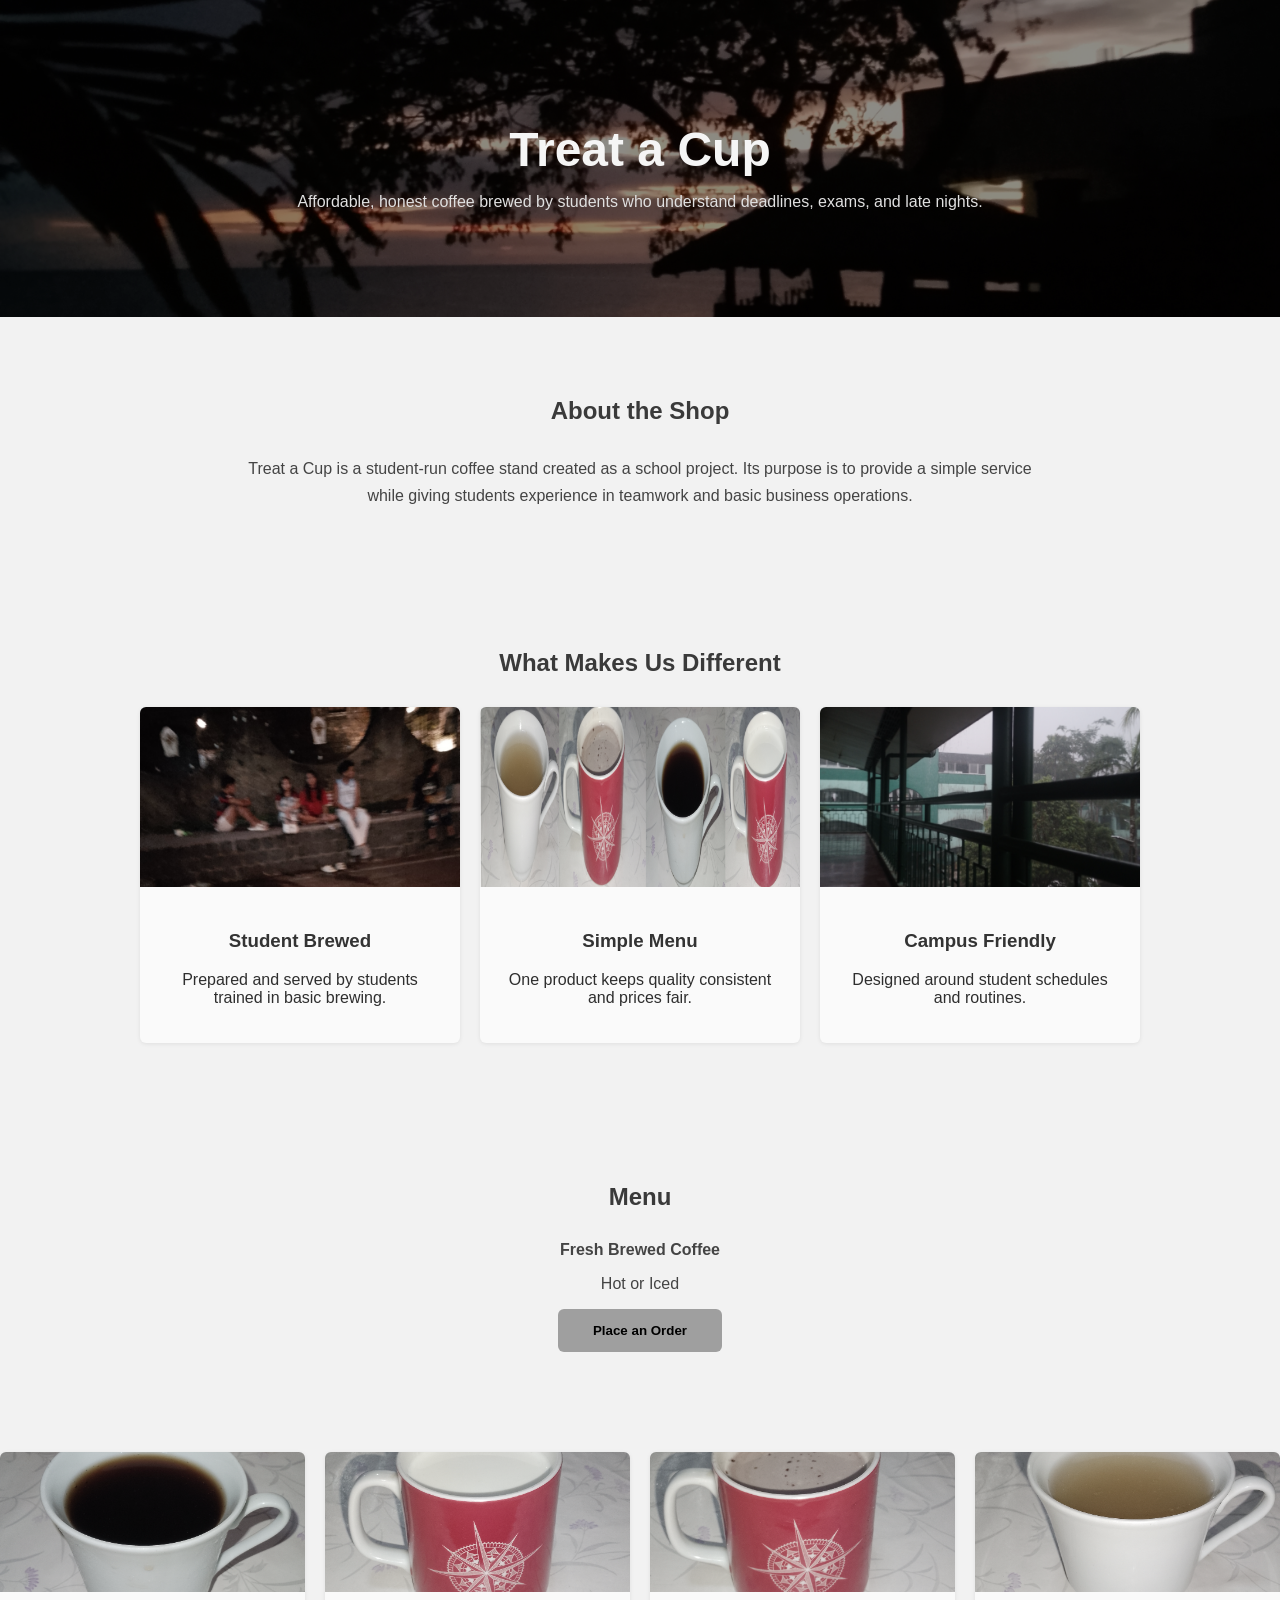
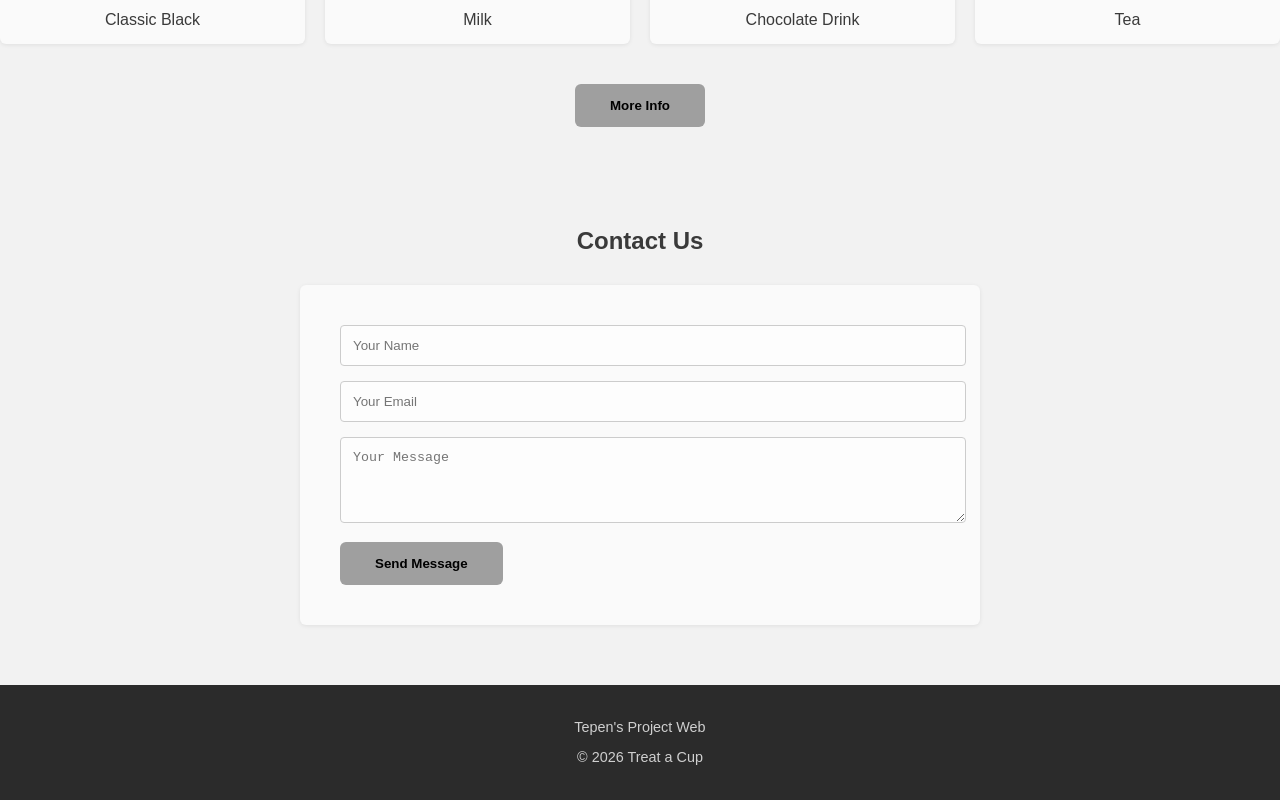
==== commit b12532f3: "Update index.html" ====
--- a/index.html
+++ b/index.html
@@ -16,7 +16,7 @@
 <section>
     <h2>About the Shop</h2>
     <p class="center-text">
-        Just Coffee is a student-run coffee stand created as a school project.
+        Treat a Cup is a student-run coffee stand created as a school project.
         Its purpose is to provide a simple service while giving students
         experience in teamwork and basic business operations.
     </p>
@@ -79,97 +79,8 @@
             <label><input type="radio" name="ice" value="No"> No Ice</label>
             <label><input type="radio" name="ice" value="Yes"> Add Ice (+₱5)</label>
         </div>
-        <h3>Shipping Information</h3>
+        <button onclick="proceedToPayment()">Proceed to Payment</button>
 
-<input
-  type="text"
-  id="fullName"
-  placeholder="Full Name (e.g. Juan Dela Cruz)"
-  required
->
-
-<input
-  type="text"
-  id="street"
-  placeholder="House No., Street, Subdivision"
-  required
->
-
-<select id="province" required>
-  <option value="">Select Province</option>
-  <option value="Quezon">Quezon</option>
-</select>
-
-<div class="row">
-  <select id="municipality" required>
-    <option value="">Select City / Municipality</option>
-    <option value="Lucban">Lucban</option>
-  </select>
-
-  <select id="barangay" required>
-    <option value="">Select Barangay</option>
-                <option value="Bagumbayan">Bagumbayan</option>
-                <option value="Cahig">Cahig</option>
-                <option value="Gugo">Gugo</option>
-                <option value="Ibabang Ilog">Ibabang Ilog</option>
-                <option value="Kalawitan">Kalawitan</option>
-                <option value="Lilio">Lilio</option>
-                <option value="Loob">Loob</option>
-                <option value="Lusacan">Lusacan</option>
-                <option value="Malabanan">Malabanan</option>
-                <option value="Mangyan">Mangyan</option>
-                <option value="Mayorga">Mayorga</option>
-                <option value="Maysapan">Maysapan</option>
-                <option value="Pangol">Pangol</option>
-                <option value="Poblacion I">Poblacion I</option>
-                <option value="Poblacion II">Poblacion II</option>
-                <option value="San Antonio">San Antonio</option>
-                <option value="San Isidro">San Isidro</option>
-                <option value="San Roque">San Roque</option>
-                <option value="Santa Cruz">Santa Cruz</option>
-                <option value="Santa Filomena">Santa Filomena</option>
-                <option value="Santo Domingo">Santo Domingo</option>
-                <option value="Santo Niño">Santo Niño</option>
-                <option value="Sapang Kawayan">Sapang Kawayan</option>
-                <option value="Tangkay">Tangkay</option>
-            </select>
-</div>
-
-<input
-  type="text"
-  id="zip"
-  placeholder="ZIP Code (e.g. 4328)"
-  required
->
-
-<input
-  type="text"
-  id="recipientPhone"
-  placeholder="Contact Number (09XXXXXXXXX)"
-  required
->
-
-        <h3>Payment Method</h3>
-        <div class="options payment-options">
-            <label><input type="radio" name="payment" value="Cash" onclick="togglePayment()"> Cash on Delivery</label>
-            <label><input type="radio" name="payment" value="GCash" onclick="togglePayment()"> GCash</label>
-            <label><input type="radio" name="payment" value="PayMaya" onclick="togglePayment()"> PayMaya</label>
-            <label><input type="radio" name="payment" value="Card" onclick="togglePayment()"> Card</label>
-        </div>
-
-        <div id="ewalletBox" class="hidden">
-            <input type="text" id="ewalletNumber" placeholder="Mobile Number (09XXXXXXXXX)">
-        </div>
-
-        <div id="cardBox" class="hidden">
-            <input type="text" id="cardNumber" placeholder="Card Number (16 digits)">
-            <input type="text" id="expiry" placeholder="MM/YY">
-            <input type="text" id="cvv" placeholder="CVV">
-            <input type="text" id="location" placeholder="Billing Location (optional)">
-        </div>
-
-        <button type="button" class="primary-btn" onclick="submitOrder()">Confirm Order</button>
-    </div>
 </section>
 
 <div class="menu-items">
